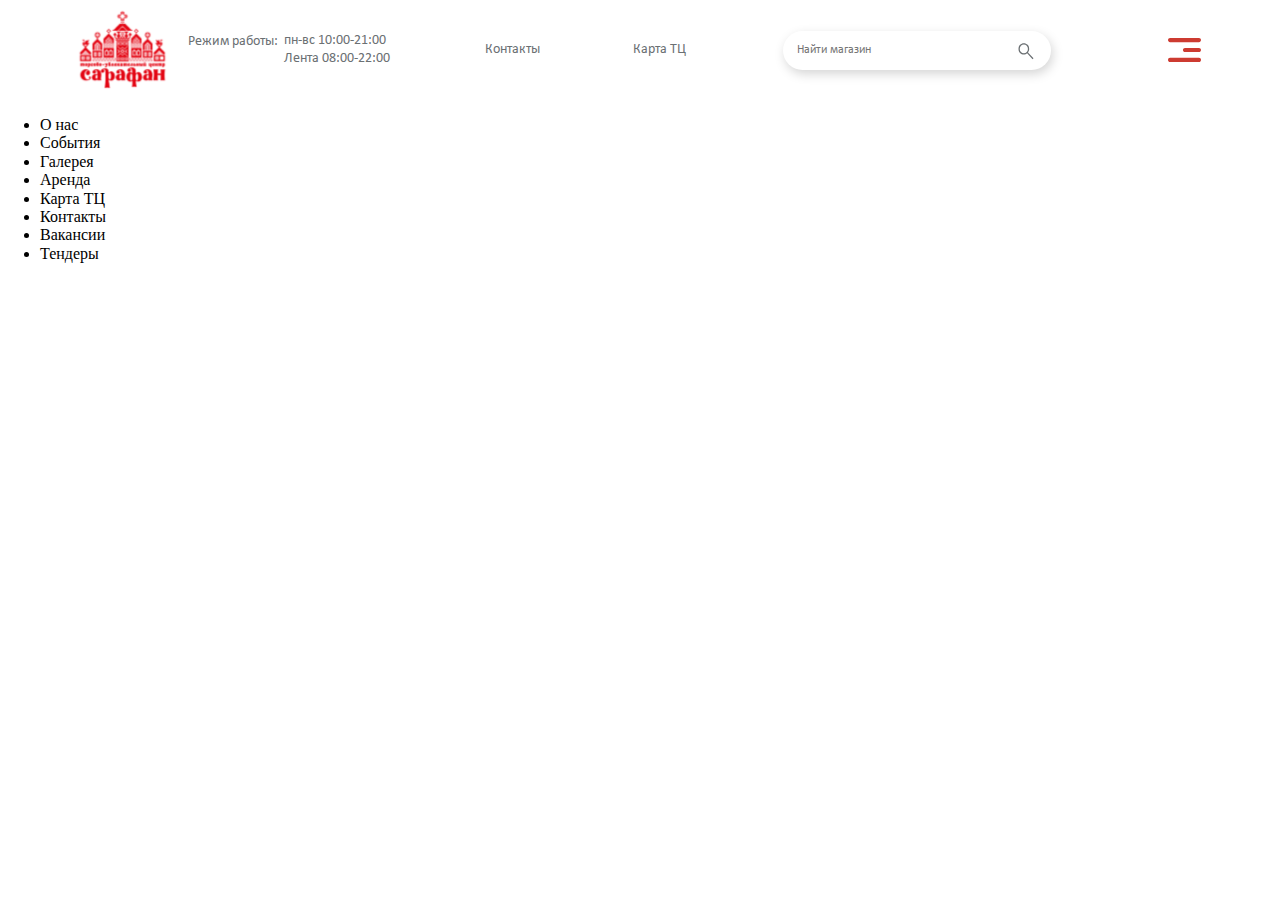
==== index2.html @ a3ebade5 "feature: to add main, footer" ====
<!DOCTYPE html>
<html lang="ru">
  <head>
    <title>ТУЦ "Сарафан"</title>
    <meta charset="UTF-8" />
    <meta name="viewport" content="width=device-width, initial-scale=1.0" />
    <meta name="keywords" content="Mall, rent, shops" />
    <meta name="description" content="Mall description" />
    <meta name="author" content="Maria Lafutkina" />
    <link rel="stylesheet" type="text/css" href="./pages/normalize.css" />
    <link rel="stylesheet" type="text/css" href="./pages/index.css" />
  </head>
  <body class="page">
    <header class="header header_type_burger">
      <img class="header__logo" src="/images/logo.svg" alt="Логотип" />
      <div class="header__menu">
        <p class="header__info">Режим работы:</p>
        <p class="header__info">пн-вс 10:00-21:00 Лента 08:00-22:00</p>
        <a href="#" class="header__info">Контакты</a>
        <a href="#" class="header__info">Карта ТЦ</a>
        <div class="search">
          <input
            class="search__input"
            type="text"
            placeholder="Найти магазин"
            required
          />
          <button class="search__button" type="submit">
            <img src="/images/search.svg" alt="Кнопка поиска" />
          </button>
        </div>
        <button class="header__image-menu">
          <img src="/images/menu.svg" alt="Кнопка меню" />
        </button>
      </div>
    </header>
    <nav class="nav">
        <ul>
          <li class="nav__link">О нас</li>
          <li class="nav__link">События</li>
          <li class="nav__link">Галерея</li>
          <li class="nav__link">Аренда</li>
          <li class="nav__link">Карта ТЦ</li>
          <li class="nav__link">Контакты</li>
          <li class="nav__link">Вакансии</li>
          <li class="nav__link">Тендеры</li>
        </ul>
      </nav>
  </body>
</html>
---- pages/index.css ----
@font-face {
    font-family: "Calibri";
    font-style: normal;
    font-weight: 400;
    src: url("../fonts/calibri.woff2") format("woff2"),
         url("../fonts/calibri.woff") format("woff"),
         url("../fonts/calibri.ttf") format("truetype");
  }
  
  @font-face {
    font-family: "Calibri";
    font-style: normal;
    font-weight: 700;
    src: url("../fonts/calibri_bold.woff2") format("woff2"),
         url("../fonts/calibri_bold.woff") format("woff"),
         url("../fonts/calibri_bold.ttf") format("truetype");
  }

.header {
    max-width: 1920px;
    padding-left: 77px;
    padding-right: 79px;
    padding-top: 8px;
    padding-bottom: 8px;
    display: flex;
    justify-content: space-between;
    box-sizing: border-box;
    align-items: center;
    margin: 0 auto;
    background: #FFF; 
    box-shadow: 0px 4px 26px 0px rgba(0, 0, 0, 0.09);
}

.header_type_burger {
  box-shadow: none;
}

.header__logo {
    width: 91px;
    height: 84px;
}

.header__menu {
    display: flex;
    align-items: center;
}

.header__info {
    color: #6B7073;
    font-family: "Calibri";
    font-size: 14px;
    font-weight: 400;
    line-height: normal;
    max-width: 115px;
    margin: 0;
    padding-right: 6px;
    padding-bottom: 17px;
    text-decoration: none;
}

.header__info:nth-child(2) {
    padding-right: 86px;
    padding-bottom: 0;
}

.header__info:nth-child(3) {
    padding-right: 93px;
    padding-bottom: 0;
}

.header__info:nth-child(4) {
    padding-right: 97px;
    padding-bottom: 0;
}

.search__input {
    width: 268px;
    padding: 12px 14px;
    border-radius: 88px;
    background: #FFF;
    box-shadow: 2px 4px 11px 0px rgba(0, 0, 0, 0.17);
    color: #C4C4C4;
    font-family: "Calibri";
    font-size: 12px;
    font-weight: 400;
    line-height: normal;
    box-sizing: border-box;
    border: none;
}

.search__button {
    width: 20px;
    height: 21px;
    position: absolute;
    z-index: 2;
    background: 0;
    border: 0;
    padding: 0;
    cursor: pointer;
    top: 9px;
    right: 15px;
}

.search {
    position: relative;
    margin-right: 117px;
}

.header__image-menu {
    width: 33px;
    height: 24px;
    background: 0;
    border: 0;
    padding: 0;
    cursor: pointer;
}

.breadcrumb {
    padding: 0;
    list-style: none;
    width: 100%;
    margin: 0;
    margin-bottom: 20px;
}

.breadcrumb li+li:before {
    padding: 6px 8px;
    padding-left: 4px;
    content: url("/images/arrow.svg");
  }

  .breadcrumb li {
    display: inline;
    font-size: 14px;
    cursor: pointer;
  }

  .breadcrumb__link {
    color: #C4C4C4;
    font-family: "Calibri";
    font-weight: 400;
    line-height: normal;
    text-decoration: none;
    }

    .active {
        color: #6B7073;
    }

  .main {
    max-width: 1920px;
    padding-left: 79px;
    padding-right: 81px;
    padding-bottom: 91px;
    padding-top: 29px;
    margin: 0 auto;
    box-sizing: border-box;

  }

    .rent {
        display: flex;
        flex-direction: row;
    }

  .rent__image {
    width: 1164px;
    height: 637px;
    margin-right: 30px;
  }

  .title {
    color: #151516;
    font-family: "Calibri";
    font-size: 48px;
    font-weight: 700;
    line-height: normal;
    margin: 0;
  }

  .rent__paragraph {
    padding-top: 24px;
    color: #000;
    font-family: "Calibri";
    font-size: 14px;
    font-weight: 400;
    line-height: normal;
    margin: 0;
    padding-bottom: 35px;
  }

  .rent__container {
    max-width: 567px;
  }

  .rent__save {
    color: #151516;
    font-family: "Calibri";
    font-size: 24px;
    font-weight: 400;
    line-height: normal;
    margin: 0;
    padding-right: 10px;
  }

  .rent__icon-save {
    width: 32px;
    height: 32px;
  }

  .rent__save-link {
    text-decoration: none;
    display: flex;
    align-items: center;
    margin-bottom: 65px;
  }

  .rent__subtitle {
    color: #151516;
    font-family: "Calibri";
    font-size: 24px;
    font-weight: 700;
    line-height: normal;
    margin: 0;
    padding-bottom: 34px;
  }

  .list-item {
    color: #151516;
    font-family: "Calibri";
    font-size: 14px;
    font-weight: 400;
    line-height: normal;
    padding-bottom: 9px;
    margin: 0;
  }

  .list__item::marker {
    color: #CD3B31;
    font-size: 20px;
}

  .list__item:last-of-type {
    padding-bottom: 0;
  }

  .list {
    margin: 0;
    padding-inline-start: 15px;
    margin-bottom: 50px;
  }

  .shops__image {
    width: 306px;
    height: 153px;
    margin-right: 46px;
  }

  .shops__image:last-child {
    margin-right: 30px;
  }

  .shops {
    margin-top: 80px;
  }

  .shops__container {
    margin-top: 24px;
    display: flex;
    position: relative;
  }

  .shops__slider {
    width: 156px;
    height: 9px;
    position: absolute;
    top: 183px;
    left: 428px;
  }

  .info {
    display: flex;
    margin-top: 80px;
  }

  .info__container {
    display: flex;
    flex-direction: column;
    max-width: 189px;
    margin-right: 105px;
  }

  .info__title {
    color: #6B7073;
    font-family: "Calibri";
    font-size: 16px;
    font-weight: 700;
    line-height: normal;
    margin: 0;
    padding-bottom: 17px;
  }

  .info__subtitle {
    color: #151516;
    font-family: "Calibri";
    font-size: 36px;
    font-weight: 700;
    line-height: normal;
    margin: 0;
    padding-bottom: 39px;
  }

  .info__subtitle:last-child {
    padding-bottom: 0;
  }

  .info__image-first {
    width: 567px;
    height: 508px;
    margin-right: 30px;
  }

  .info__image-second {
    width: 862px;
    height: 508px;
  }

  .image {
    margin-top: 60px;
    margin-bottom: 91px;
    display: flex;
  }

  .image__photo {
    width: 417px;
    height: 359px;
    margin-right: 30px;
  }

  .image__photo:nth-child(2) {
    width: 566px;
    height: 359px;
  }

  .image__photo:nth-child(3) {
    width: 716px;
    height: 359px;
    margin-right: 0;
  }

  .footer {
    padding: 41px 80px;
    background: #FFF;
    box-shadow: 0px 1px 44px 0px rgba(0, 0, 0, 0.12);
    max-width: 1920px;
    box-sizing: border-box;
    display: flex;
  }

  .footer__logo {
    width: 170px;
    height: 147px;
    margin-right: 128px;
  }

  .footer__item {
    color: #151516;
    font-family: "Calibri";
    font-size: 16px;
    font-weight: 400;
    line-height: normal;
    margin: 0;
    padding-bottom: 32px;
  }

  .footer__item:last-child {
    padding-bottom: 0;
  }

  .footer__container-info {
    margin-right: 130px;
  }

  .footer__container-info:nth-child(2) {
    margin-right: 112px;
  }

  .footer__container-info:nth-child(3) {
    margin-right: 108px;
  }

  .icon {
    margin-right: 22px;
    margin-top: 54px;
    width: 37px;
    height: 37px;
  }

  .footer__text {
    color: #151516;
    font-family: "Calibri";
    font-size: 14px;
    font-weight: 400;
    line-height: normal;
    margin: 0;
    padding-bottom: 21px;
  }

  .footer__text:last-child {
    padding-bottom: 0;
  }

  .nav__link {

  }
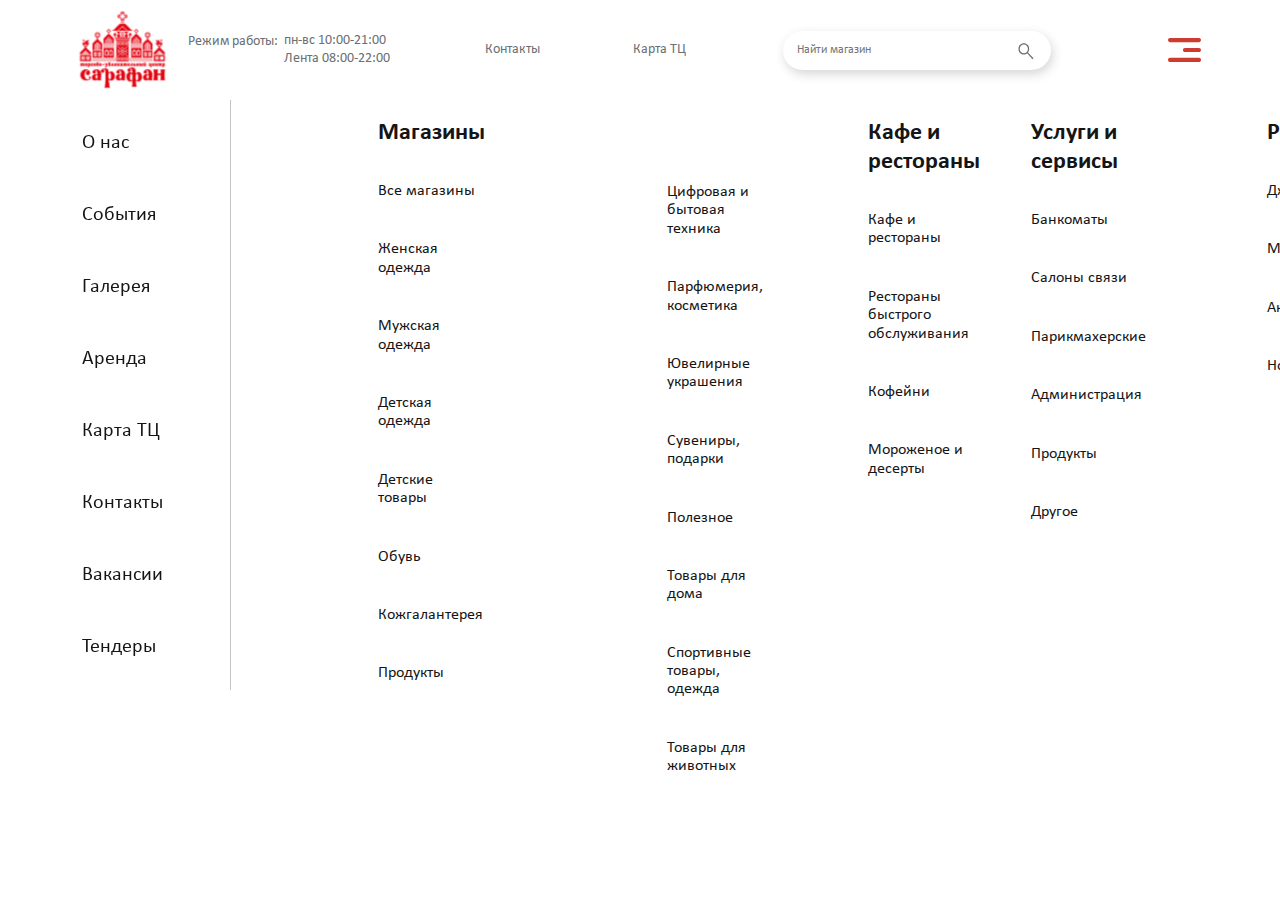
==== commit 1f27219f: "feature: to add burger-menu" ====
--- a/index2.html
+++ b/index2.html
@@ -34,8 +34,8 @@
         </button>
       </div>
     </header>
-    <nav class="nav">
-        <ul>
+    <nav>
+        <ul class="nav">
           <li class="nav__link">О нас</li>
           <li class="nav__link">События</li>
           <li class="nav__link">Галерея</li>
@@ -45,6 +45,54 @@
           <li class="nav__link">Вакансии</li>
           <li class="nav__link">Тендеры</li>
         </ul>
-      </nav>
+    </nav>
+      <section class="main-burger">
+        <div class="main-burger__container">
+            <h3 class="main-burger__title">Магазины</h3>
+            <p class="main-burger__subtitle">Все магазины</p>
+             <p class="main-burger__subtitle">Женская одежда</p>
+            <p class="main-burger__subtitle">Мужская одежда</p>
+            <p class="main-burger__subtitle">Детская одежда</p>
+            <p class="main-burger__subtitle">Детские товары</p>
+            <p class="main-burger__subtitle">Обувь</p>
+            <p class="main-burger__subtitle">Кожгалантерея</p>
+            <p class="main-burger__subtitle">Продукты</p>
+        </div>
+         <div class="main-burger__container">
+            <p class="main-burger__subtitle">Цифровая и бытовая техника</p>
+            <p class="main-burger__subtitle">Парфюмерия, косметика</p>
+            <p class="main-burger__subtitle">Ювелирные украшения</p>
+            <p class="main-burger__subtitle">Сувениры, подарки</p>
+            <p class="main-burger__subtitle">Полезное</p>
+            <p class="main-burger__subtitle">Товары для дома</p>
+            <p class="main-burger__subtitle">Спортивные товары, одежда</p>
+            <p class="main-burger__subtitle">Товары для животных</p>
+        </div>
+        <div class="main-burger__container">
+            <h3 class="main-burger__title">Кафе и рестораны</h3>
+            <p class="main-burger__subtitle">Кафе и рестораны</p>
+            <p class="main-burger__subtitle">Рестораны быстрого обслуживания
+            </p>
+            <p class="main-burger__subtitle">Кофейни
+            </p>
+            <p class="main-burger__subtitle">Мороженое и десерты</p>
+        </div>
+        <div class="main-burger__container">
+            <h3 class="main-burger__title">Услуги и сервисы</h3>
+            <p class="main-burger__subtitle">Банкоматы</p>
+            <p class="main-burger__subtitle">Салоны связи</p>
+            <p class="main-burger__subtitle">Парикмахерские</p>
+            <p class="main-burger__subtitle">Администрация</p>
+            <p class="main-burger__subtitle">Продукты</p>
+            <p class="main-burger__subtitle">Другое</p>
+        </div>
+        <div class="main-burger__container">
+            <h3 class="main-burger__title">Развлечения</h3>
+            <p class="main-burger__subtitle">Джунгли парк</p>
+            <p class="main-burger__subtitle">Мероприятия</p>
+            <p class="main-burger__subtitle">Акции</p>
+            <p class="main-burger__subtitle">Новости</p>
+        </div>
+      </section>
   </body>
 </html>
--- a/pages/index.css
+++ b/pages/index.css
@@ -410,6 +410,86 @@
     padding-bottom: 0;
   }
 
+  .nav {
+    padding-inline-start: 0;
+    padding-left: 82px;
+    padding-right: 67px;
+    padding-top: 31px;
+    padding-bottom: 31px;
+    border-right: 1px solid #C4C4C4;
+    position: fixed;
+    left: 0;
+    margin: 0;
+    margin-bottom: 41px;
+  }
+
   .nav__link {
-
-  }
+    color: #151516;
+    font-family: "Calibri";
+    font-size: 20px;
+    font-weight: 400;
+    line-height: normal;
+    padding-bottom: 48px;
+    list-style-type: none;
+  }
+
+  .nav__link:last-child {
+    padding-bottom: 0;
+  }
+
+  .main-burger {
+    display: flex;
+    max-width: 1920px;
+    box-sizing: border-box;
+    margin: 0 auto;
+    padding-left: 378px;
+    padding-right: 212px;
+    padding-top: 19px;
+    padding-bottom: 120px;
+  }
+
+  .main-burger__title {
+    color: #151516;
+    font-family: "Calibri";
+    font-size: 24px;
+    font-weight: 700;
+    line-height: normal;
+    margin: 0;
+    padding-bottom: 34px;
+  }
+
+  .main-burger__container {
+    max-width: 242px;
+    margin-right: 182px;
+
+  }
+
+  .main-burger__container:nth-child(2) {
+    margin-right: 105px;
+    margin-top: 64px;
+  }
+
+  .main-burger__container:nth-child(3) {
+    margin-right: 51px;
+  }
+
+  .main-burger__container:nth-child(4) {
+    margin-right: 121px;
+  }
+
+  .main-burger__container:last-child {
+    margin-right: 0;
+  }
+
+  .main-burger__subtitle {
+    color: #151516;
+    font-family: "Calibri";
+    font-size: 16px;
+    font-weight: 400;
+    margin: 0;
+    padding-bottom: 40px;
+  }
+
+  .main-burger__subtitle:last-child {
+    padding-bottom: 0;
+  }
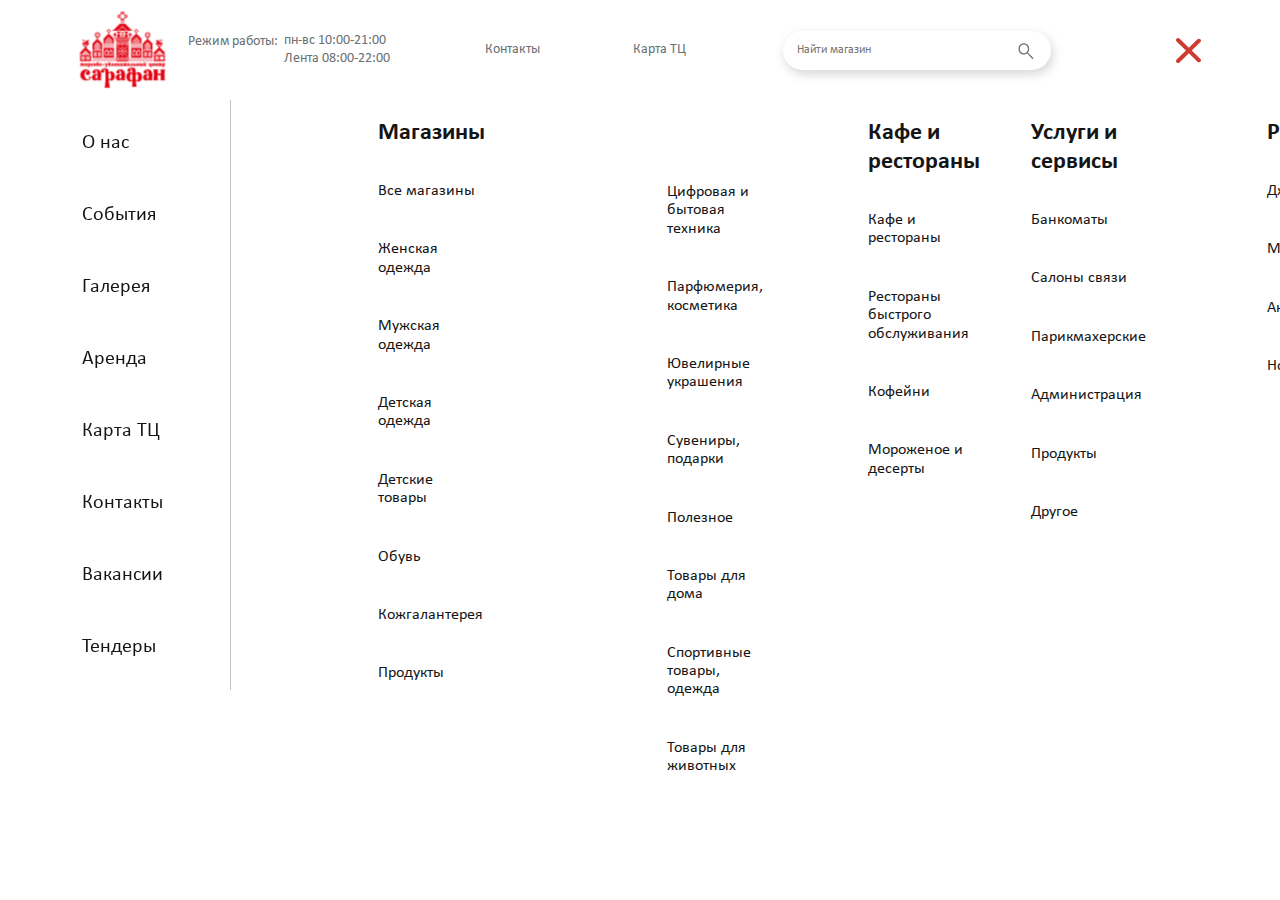
==== commit 68207abf: "fixed: to change image" ====
--- a/index2.html
+++ b/index2.html
@@ -18,7 +18,7 @@
         <p class="header__info">пн-вс 10:00-21:00 Лента 08:00-22:00</p>
         <a href="#" class="header__info">Контакты</a>
         <a href="#" class="header__info">Карта ТЦ</a>
-        <div class="search">
+        <div class="search search_type_burger">
           <input
             class="search__input"
             type="text"
@@ -29,8 +29,8 @@
             <img src="/images/search.svg" alt="Кнопка поиска" />
           </button>
         </div>
-        <button class="header__image-menu">
-          <img src="/images/menu.svg" alt="Кнопка меню" />
+        <button class="header__image-close">
+          <img src="/images/union.svg" alt="Кнопка закрытия" />
         </button>
       </div>
     </header>
--- a/pages/index.css
+++ b/pages/index.css
@@ -1,34 +1,34 @@
 @font-face {
-    font-family: "Calibri";
-    font-style: normal;
-    font-weight: 400;
-    src: url("../fonts/calibri.woff2") format("woff2"),
-         url("../fonts/calibri.woff") format("woff"),
-         url("../fonts/calibri.ttf") format("truetype");
-  }
-  
-  @font-face {
-    font-family: "Calibri";
-    font-style: normal;
-    font-weight: 700;
-    src: url("../fonts/calibri_bold.woff2") format("woff2"),
-         url("../fonts/calibri_bold.woff") format("woff"),
-         url("../fonts/calibri_bold.ttf") format("truetype");
-  }
+  font-family: "Calibri";
+  font-style: normal;
+  font-weight: 400;
+  src: url("../fonts/calibri.woff2") format("woff2"),
+    url("../fonts/calibri.woff") format("woff"),
+    url("../fonts/calibri.ttf") format("truetype");
+}
+
+@font-face {
+  font-family: "Calibri";
+  font-style: normal;
+  font-weight: 700;
+  src: url("../fonts/calibri_bold.woff2") format("woff2"),
+    url("../fonts/calibri_bold.woff") format("woff"),
+    url("../fonts/calibri_bold.ttf") format("truetype");
+}
 
 .header {
-    max-width: 1920px;
-    padding-left: 77px;
-    padding-right: 79px;
-    padding-top: 8px;
-    padding-bottom: 8px;
-    display: flex;
-    justify-content: space-between;
-    box-sizing: border-box;
-    align-items: center;
-    margin: 0 auto;
-    background: #FFF; 
-    box-shadow: 0px 4px 26px 0px rgba(0, 0, 0, 0.09);
+  max-width: 1920px;
+  padding-left: 77px;
+  padding-right: 79px;
+  padding-top: 8px;
+  padding-bottom: 8px;
+  display: flex;
+  justify-content: space-between;
+  box-sizing: border-box;
+  align-items: center;
+  margin: 0 auto;
+  background: #fff;
+  box-shadow: 0px 4px 26px 0px rgba(0, 0, 0, 0.09);
 }
 
 .header_type_burger {
@@ -36,460 +36,471 @@
 }
 
 .header__logo {
-    width: 91px;
-    height: 84px;
+  width: 91px;
+  height: 84px;
 }
 
 .header__menu {
-    display: flex;
-    align-items: center;
+  display: flex;
+  align-items: center;
 }
 
 .header__info {
-    color: #6B7073;
-    font-family: "Calibri";
-    font-size: 14px;
-    font-weight: 400;
-    line-height: normal;
-    max-width: 115px;
-    margin: 0;
-    padding-right: 6px;
-    padding-bottom: 17px;
-    text-decoration: none;
+  color: #6b7073;
+  font-family: "Calibri";
+  font-size: 14px;
+  font-weight: 400;
+  line-height: normal;
+  max-width: 115px;
+  margin: 0;
+  padding-right: 6px;
+  padding-bottom: 17px;
+  text-decoration: none;
 }
 
 .header__info:nth-child(2) {
-    padding-right: 86px;
-    padding-bottom: 0;
+  padding-right: 86px;
+  padding-bottom: 0;
 }
 
 .header__info:nth-child(3) {
-    padding-right: 93px;
-    padding-bottom: 0;
+  padding-right: 93px;
+  padding-bottom: 0;
 }
 
 .header__info:nth-child(4) {
-    padding-right: 97px;
-    padding-bottom: 0;
+  padding-right: 97px;
+  padding-bottom: 0;
 }
 
 .search__input {
-    width: 268px;
-    padding: 12px 14px;
-    border-radius: 88px;
-    background: #FFF;
-    box-shadow: 2px 4px 11px 0px rgba(0, 0, 0, 0.17);
-    color: #C4C4C4;
-    font-family: "Calibri";
-    font-size: 12px;
-    font-weight: 400;
-    line-height: normal;
-    box-sizing: border-box;
-    border: none;
+  width: 268px;
+  padding: 12px 14px;
+  border-radius: 88px;
+  background: #fff;
+  box-shadow: 2px 4px 11px 0px rgba(0, 0, 0, 0.17);
+  color: #c4c4c4;
+  font-family: "Calibri";
+  font-size: 12px;
+  font-weight: 400;
+  line-height: normal;
+  box-sizing: border-box;
+  border: none;
 }
 
 .search__button {
-    width: 20px;
-    height: 21px;
-    position: absolute;
-    z-index: 2;
-    background: 0;
-    border: 0;
-    padding: 0;
-    cursor: pointer;
-    top: 9px;
-    right: 15px;
+  width: 20px;
+  height: 21px;
+  position: absolute;
+  z-index: 2;
+  background: 0;
+  border: 0;
+  padding: 0;
+  cursor: pointer;
+  top: 9px;
+  right: 15px;
 }
 
 .search {
-    position: relative;
-    margin-right: 117px;
+  position: relative;
+  margin-right: 117px;
+}
+
+.search_type_burger {
+  margin-right: 125px;
 }
 
 .header__image-menu {
-    width: 33px;
-    height: 24px;
-    background: 0;
-    border: 0;
-    padding: 0;
-    cursor: pointer;
+  width: 33px;
+  height: 24px;
+  background: 0;
+  border: 0;
+  padding: 0;
+  cursor: pointer;
+}
+
+.header__image-close {
+  width: 25px;
+  height: 25px;
+  background: 0;
+  border: 0;
+  padding: 0;
+  cursor: pointer;
 }
 
 .breadcrumb {
-    padding: 0;
-    list-style: none;
-    width: 100%;
-    margin: 0;
-    margin-bottom: 20px;
-}
-
-.breadcrumb li+li:before {
-    padding: 6px 8px;
-    padding-left: 4px;
-    content: url("/images/arrow.svg");
-  }
-
-  .breadcrumb li {
-    display: inline;
-    font-size: 14px;
-    cursor: pointer;
-  }
-
-  .breadcrumb__link {
-    color: #C4C4C4;
-    font-family: "Calibri";
-    font-weight: 400;
-    line-height: normal;
-    text-decoration: none;
-    }
-
-    .active {
-        color: #6B7073;
-    }
-
-  .main {
-    max-width: 1920px;
-    padding-left: 79px;
-    padding-right: 81px;
-    padding-bottom: 91px;
-    padding-top: 29px;
-    margin: 0 auto;
-    box-sizing: border-box;
-
-  }
-
-    .rent {
-        display: flex;
-        flex-direction: row;
-    }
-
-  .rent__image {
-    width: 1164px;
-    height: 637px;
-    margin-right: 30px;
-  }
-
-  .title {
-    color: #151516;
-    font-family: "Calibri";
-    font-size: 48px;
-    font-weight: 700;
-    line-height: normal;
-    margin: 0;
-  }
-
-  .rent__paragraph {
-    padding-top: 24px;
-    color: #000;
-    font-family: "Calibri";
-    font-size: 14px;
-    font-weight: 400;
-    line-height: normal;
-    margin: 0;
-    padding-bottom: 35px;
-  }
-
-  .rent__container {
-    max-width: 567px;
-  }
-
-  .rent__save {
-    color: #151516;
-    font-family: "Calibri";
-    font-size: 24px;
-    font-weight: 400;
-    line-height: normal;
-    margin: 0;
-    padding-right: 10px;
-  }
-
-  .rent__icon-save {
-    width: 32px;
-    height: 32px;
-  }
-
-  .rent__save-link {
-    text-decoration: none;
-    display: flex;
-    align-items: center;
-    margin-bottom: 65px;
-  }
-
-  .rent__subtitle {
-    color: #151516;
-    font-family: "Calibri";
-    font-size: 24px;
-    font-weight: 700;
-    line-height: normal;
-    margin: 0;
-    padding-bottom: 34px;
-  }
-
-  .list-item {
-    color: #151516;
-    font-family: "Calibri";
-    font-size: 14px;
-    font-weight: 400;
-    line-height: normal;
-    padding-bottom: 9px;
-    margin: 0;
-  }
-
-  .list__item::marker {
-    color: #CD3B31;
-    font-size: 20px;
-}
-
-  .list__item:last-of-type {
-    padding-bottom: 0;
-  }
-
-  .list {
-    margin: 0;
-    padding-inline-start: 15px;
-    margin-bottom: 50px;
-  }
-
-  .shops__image {
-    width: 306px;
-    height: 153px;
-    margin-right: 46px;
-  }
-
-  .shops__image:last-child {
-    margin-right: 30px;
-  }
-
-  .shops {
-    margin-top: 80px;
-  }
-
-  .shops__container {
-    margin-top: 24px;
-    display: flex;
-    position: relative;
-  }
-
-  .shops__slider {
-    width: 156px;
-    height: 9px;
-    position: absolute;
-    top: 183px;
-    left: 428px;
-  }
-
-  .info {
-    display: flex;
-    margin-top: 80px;
-  }
-
-  .info__container {
-    display: flex;
-    flex-direction: column;
-    max-width: 189px;
-    margin-right: 105px;
-  }
-
-  .info__title {
-    color: #6B7073;
-    font-family: "Calibri";
-    font-size: 16px;
-    font-weight: 700;
-    line-height: normal;
-    margin: 0;
-    padding-bottom: 17px;
-  }
-
-  .info__subtitle {
-    color: #151516;
-    font-family: "Calibri";
-    font-size: 36px;
-    font-weight: 700;
-    line-height: normal;
-    margin: 0;
-    padding-bottom: 39px;
-  }
-
-  .info__subtitle:last-child {
-    padding-bottom: 0;
-  }
-
-  .info__image-first {
-    width: 567px;
-    height: 508px;
-    margin-right: 30px;
-  }
-
-  .info__image-second {
-    width: 862px;
-    height: 508px;
-  }
-
-  .image {
-    margin-top: 60px;
-    margin-bottom: 91px;
-    display: flex;
-  }
-
-  .image__photo {
-    width: 417px;
-    height: 359px;
-    margin-right: 30px;
-  }
-
-  .image__photo:nth-child(2) {
-    width: 566px;
-    height: 359px;
-  }
-
-  .image__photo:nth-child(3) {
-    width: 716px;
-    height: 359px;
-    margin-right: 0;
-  }
-
-  .footer {
-    padding: 41px 80px;
-    background: #FFF;
-    box-shadow: 0px 1px 44px 0px rgba(0, 0, 0, 0.12);
-    max-width: 1920px;
-    box-sizing: border-box;
-    display: flex;
-  }
-
-  .footer__logo {
-    width: 170px;
-    height: 147px;
-    margin-right: 128px;
-  }
-
-  .footer__item {
-    color: #151516;
-    font-family: "Calibri";
-    font-size: 16px;
-    font-weight: 400;
-    line-height: normal;
-    margin: 0;
-    padding-bottom: 32px;
-  }
-
-  .footer__item:last-child {
-    padding-bottom: 0;
-  }
-
-  .footer__container-info {
-    margin-right: 130px;
-  }
-
-  .footer__container-info:nth-child(2) {
-    margin-right: 112px;
-  }
-
-  .footer__container-info:nth-child(3) {
-    margin-right: 108px;
-  }
-
-  .icon {
-    margin-right: 22px;
-    margin-top: 54px;
-    width: 37px;
-    height: 37px;
-  }
-
-  .footer__text {
-    color: #151516;
-    font-family: "Calibri";
-    font-size: 14px;
-    font-weight: 400;
-    line-height: normal;
-    margin: 0;
-    padding-bottom: 21px;
-  }
-
-  .footer__text:last-child {
-    padding-bottom: 0;
-  }
-
-  .nav {
-    padding-inline-start: 0;
-    padding-left: 82px;
-    padding-right: 67px;
-    padding-top: 31px;
-    padding-bottom: 31px;
-    border-right: 1px solid #C4C4C4;
-    position: fixed;
-    left: 0;
-    margin: 0;
-    margin-bottom: 41px;
-  }
-
-  .nav__link {
-    color: #151516;
-    font-family: "Calibri";
-    font-size: 20px;
-    font-weight: 400;
-    line-height: normal;
-    padding-bottom: 48px;
-    list-style-type: none;
-  }
-
-  .nav__link:last-child {
-    padding-bottom: 0;
-  }
-
-  .main-burger {
-    display: flex;
-    max-width: 1920px;
-    box-sizing: border-box;
-    margin: 0 auto;
-    padding-left: 378px;
-    padding-right: 212px;
-    padding-top: 19px;
-    padding-bottom: 120px;
-  }
-
-  .main-burger__title {
-    color: #151516;
-    font-family: "Calibri";
-    font-size: 24px;
-    font-weight: 700;
-    line-height: normal;
-    margin: 0;
-    padding-bottom: 34px;
-  }
-
-  .main-burger__container {
-    max-width: 242px;
-    margin-right: 182px;
-
-  }
-
-  .main-burger__container:nth-child(2) {
-    margin-right: 105px;
-    margin-top: 64px;
-  }
-
-  .main-burger__container:nth-child(3) {
-    margin-right: 51px;
-  }
-
-  .main-burger__container:nth-child(4) {
-    margin-right: 121px;
-  }
-
-  .main-burger__container:last-child {
-    margin-right: 0;
-  }
-
-  .main-burger__subtitle {
-    color: #151516;
-    font-family: "Calibri";
-    font-size: 16px;
-    font-weight: 400;
-    margin: 0;
-    padding-bottom: 40px;
-  }
-
-  .main-burger__subtitle:last-child {
-    padding-bottom: 0;
-  }
+  padding: 0;
+  list-style: none;
+  width: 100%;
+  margin: 0;
+  margin-bottom: 20px;
+}
+
+.breadcrumb li + li:before {
+  padding: 6px 8px;
+  padding-left: 4px;
+  content: url("/images/arrow.svg");
+}
+
+.breadcrumb li {
+  display: inline;
+  font-size: 14px;
+  cursor: pointer;
+}
+
+.breadcrumb__link {
+  color: #c4c4c4;
+  font-family: "Calibri";
+  font-weight: 400;
+  line-height: normal;
+  text-decoration: none;
+}
+
+.active {
+  color: #6b7073;
+}
+
+.main {
+  max-width: 1920px;
+  padding-left: 79px;
+  padding-right: 81px;
+  padding-bottom: 91px;
+  padding-top: 29px;
+  margin: 0 auto;
+  box-sizing: border-box;
+}
+
+.rent {
+  display: flex;
+  flex-direction: row;
+}
+
+.rent__image {
+  width: 1164px;
+  height: 637px;
+  margin-right: 30px;
+}
+
+.title {
+  color: #151516;
+  font-family: "Calibri";
+  font-size: 48px;
+  font-weight: 700;
+  line-height: normal;
+  margin: 0;
+}
+
+.rent__paragraph {
+  padding-top: 24px;
+  color: #000;
+  font-family: "Calibri";
+  font-size: 14px;
+  font-weight: 400;
+  line-height: normal;
+  margin: 0;
+  padding-bottom: 35px;
+}
+
+.rent__container {
+  max-width: 567px;
+}
+
+.rent__save {
+  color: #151516;
+  font-family: "Calibri";
+  font-size: 24px;
+  font-weight: 400;
+  line-height: normal;
+  margin: 0;
+  padding-right: 10px;
+}
+
+.rent__icon-save {
+  width: 32px;
+  height: 32px;
+}
+
+.rent__save-link {
+  text-decoration: none;
+  display: flex;
+  align-items: center;
+  margin-bottom: 65px;
+}
+
+.rent__subtitle {
+  color: #151516;
+  font-family: "Calibri";
+  font-size: 24px;
+  font-weight: 700;
+  line-height: normal;
+  margin: 0;
+  padding-bottom: 34px;
+}
+
+.list-item {
+  color: #151516;
+  font-family: "Calibri";
+  font-size: 14px;
+  font-weight: 400;
+  line-height: normal;
+  padding-bottom: 9px;
+  margin: 0;
+}
+
+.list__item::marker {
+  color: #cd3b31;
+  font-size: 20px;
+}
+
+.list__item:last-of-type {
+  padding-bottom: 0;
+}
+
+.list {
+  margin: 0;
+  padding-inline-start: 15px;
+  margin-bottom: 50px;
+}
+
+.shops__image {
+  width: 306px;
+  height: 153px;
+  margin-right: 46px;
+}
+
+.shops__image:last-child {
+  margin-right: 30px;
+}
+
+.shops {
+  margin-top: 80px;
+}
+
+.shops__container {
+  margin-top: 24px;
+  display: flex;
+  position: relative;
+}
+
+.shops__slider {
+  width: 156px;
+  height: 9px;
+  position: absolute;
+  top: 183px;
+  left: 428px;
+}
+
+.info {
+  display: flex;
+  margin-top: 80px;
+}
+
+.info__container {
+  display: flex;
+  flex-direction: column;
+  max-width: 189px;
+  margin-right: 105px;
+}
+
+.info__title {
+  color: #6b7073;
+  font-family: "Calibri";
+  font-size: 16px;
+  font-weight: 700;
+  line-height: normal;
+  margin: 0;
+  padding-bottom: 17px;
+}
+
+.info__subtitle {
+  color: #151516;
+  font-family: "Calibri";
+  font-size: 36px;
+  font-weight: 700;
+  line-height: normal;
+  margin: 0;
+  padding-bottom: 39px;
+}
+
+.info__subtitle:last-child {
+  padding-bottom: 0;
+}
+
+.info__image-first {
+  width: 567px;
+  height: 508px;
+  margin-right: 30px;
+}
+
+.info__image-second {
+  width: 862px;
+  height: 508px;
+}
+
+.image {
+  margin-top: 60px;
+  margin-bottom: 91px;
+  display: flex;
+}
+
+.image__photo {
+  width: 417px;
+  height: 359px;
+  margin-right: 30px;
+}
+
+.image__photo:nth-child(2) {
+  width: 566px;
+  height: 359px;
+}
+
+.image__photo:nth-child(3) {
+  width: 716px;
+  height: 359px;
+  margin-right: 0;
+}
+
+.footer {
+  padding: 41px 80px;
+  background: #fff;
+  box-shadow: 0px 1px 44px 0px rgba(0, 0, 0, 0.12);
+  max-width: 1920px;
+  box-sizing: border-box;
+  display: flex;
+}
+
+.footer__logo {
+  width: 170px;
+  height: 147px;
+  margin-right: 128px;
+}
+
+.footer__item {
+  color: #151516;
+  font-family: "Calibri";
+  font-size: 16px;
+  font-weight: 400;
+  line-height: normal;
+  margin: 0;
+  padding-bottom: 32px;
+}
+
+.footer__item:last-child {
+  padding-bottom: 0;
+}
+
+.footer__container-info {
+  margin-right: 130px;
+}
+
+.footer__container-info:nth-child(2) {
+  margin-right: 112px;
+}
+
+.footer__container-info:nth-child(3) {
+  margin-right: 108px;
+}
+
+.icon {
+  margin-right: 22px;
+  margin-top: 54px;
+  width: 37px;
+  height: 37px;
+}
+
+.footer__text {
+  color: #151516;
+  font-family: "Calibri";
+  font-size: 14px;
+  font-weight: 400;
+  line-height: normal;
+  margin: 0;
+  padding-bottom: 21px;
+}
+
+.footer__text:last-child {
+  padding-bottom: 0;
+}
+
+.nav {
+  padding-inline-start: 0;
+  padding-left: 82px;
+  padding-right: 67px;
+  padding-top: 31px;
+  padding-bottom: 31px;
+  border-right: 1px solid #c4c4c4;
+  position: fixed;
+  left: 0;
+  margin: 0;
+  margin-bottom: 41px;
+}
+
+.nav__link {
+  color: #151516;
+  font-family: "Calibri";
+  font-size: 20px;
+  font-weight: 400;
+  line-height: normal;
+  padding-bottom: 48px;
+  list-style-type: none;
+}
+
+.nav__link:last-child {
+  padding-bottom: 0;
+}
+
+.main-burger {
+  display: flex;
+  max-width: 1920px;
+  box-sizing: border-box;
+  margin: 0 auto;
+  padding-left: 378px;
+  padding-right: 212px;
+  padding-top: 19px;
+  padding-bottom: 120px;
+}
+
+.main-burger__title {
+  color: #151516;
+  font-family: "Calibri";
+  font-size: 24px;
+  font-weight: 700;
+  line-height: normal;
+  margin: 0;
+  padding-bottom: 34px;
+}
+
+.main-burger__container {
+  max-width: 242px;
+  margin-right: 182px;
+}
+
+.main-burger__container:nth-child(2) {
+  margin-right: 105px;
+  margin-top: 64px;
+}
+
+.main-burger__container:nth-child(3) {
+  margin-right: 51px;
+}
+
+.main-burger__container:nth-child(4) {
+  margin-right: 121px;
+}
+
+.main-burger__container:last-child {
+  margin-right: 0;
+}
+
+.main-burger__subtitle {
+  color: #151516;
+  font-family: "Calibri";
+  font-size: 16px;
+  font-weight: 400;
+  margin: 0;
+  padding-bottom: 40px;
+}
+
+.main-burger__subtitle:last-child {
+  padding-bottom: 0;
+}
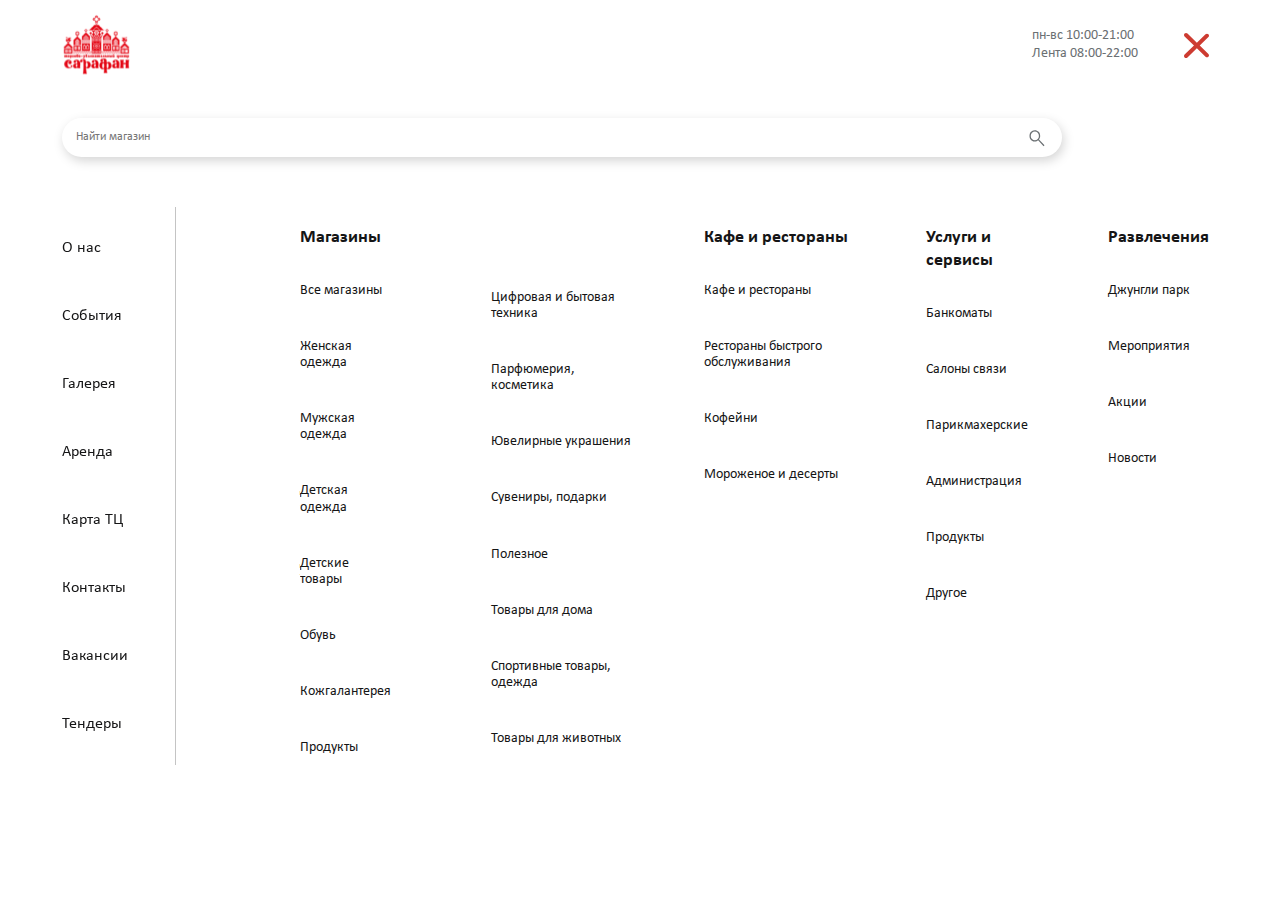
==== commit c5d0346e: "feature: to add meadia screen in burger" ====
--- a/index2.html
+++ b/index2.html
@@ -12,7 +12,7 @@
   </head>
   <body class="page">
     <header class="header header_type_burger">
-      <img class="header__logo" src="/images/logo.svg" alt="Логотип" />
+      <img class="header__logo" src="./images/logo.svg" alt="Логотип" />
       <div class="header__menu">
         <p class="header__info">Режим работы:</p>
         <p class="header__info">пн-вс 10:00-21:00 Лента 08:00-22:00</p>
@@ -26,26 +26,14 @@
             required
           />
           <button class="search__button" type="submit">
-            <img src="/images/search.svg" alt="Кнопка поиска" />
+            <img src="./images/search.svg" alt="Кнопка поиска" />
           </button>
         </div>
         <button class="header__image-close">
-          <img src="/images/union.svg" alt="Кнопка закрытия" />
+          <img src="./images/union.svg" alt="Кнопка закрытия" />
         </button>
       </div>
     </header>
-    <nav>
-        <ul class="nav">
-          <li class="nav__link">О нас</li>
-          <li class="nav__link">События</li>
-          <li class="nav__link">Галерея</li>
-          <li class="nav__link">Аренда</li>
-          <li class="nav__link">Карта ТЦ</li>
-          <li class="nav__link">Контакты</li>
-          <li class="nav__link">Вакансии</li>
-          <li class="nav__link">Тендеры</li>
-        </ul>
-    </nav>
       <section class="main-burger">
         <div class="main-burger__container">
             <h3 class="main-burger__title">Магазины</h3>
@@ -94,5 +82,17 @@
             <p class="main-burger__subtitle">Новости</p>
         </div>
       </section>
+      <nav>
+        <ul class="nav">
+          <li class="nav__link">О нас</li>
+          <li class="nav__link">События</li>
+          <li class="nav__link">Галерея</li>
+          <li class="nav__link">Аренда</li>
+          <li class="nav__link">Карта ТЦ</li>
+          <li class="nav__link">Контакты</li>
+          <li class="nav__link">Вакансии</li>
+          <li class="nav__link">Тендеры</li>
+        </ul>
+    </nav>
   </body>
 </html>
--- a/pages/index.css
+++ b/pages/index.css
@@ -431,6 +431,7 @@
   border-right: 1px solid #c4c4c4;
   position: fixed;
   left: 0;
+  top: 100px;
   margin: 0;
   margin-bottom: 41px;
 }
@@ -484,6 +485,7 @@
   margin-right: 51px;
 }
 
+
 .main-burger__container:nth-child(4) {
   margin-right: 121px;
 }
@@ -504,3 +506,217 @@
 .main-burger__subtitle:last-child {
   padding-bottom: 0;
 }
+
+@media screen and (max-width: 1310px) {
+  .nav {
+    padding-left: 62px;
+    padding-right: 47px;
+    top: 207px;
+  }
+
+  .nav__link {
+    font-size: 16px;
+  }
+
+  .main-burger {
+    padding-left: 300px;
+    padding-right: 71px;
+    padding-bottom: 40px;
+  }
+
+  .main-burger__title {
+    font-size: 18px;
+  }
+
+  .main-burger__container {
+    margin-right: 50px;
+  }
+
+  .main-burger__container:nth-child(2) {
+    margin-right: 40px;
+  }
+
+  .main-burger__container:nth-child(4) {
+    margin-right: 40px;
+  }
+
+  .main-burger__subtitle {
+    font-size: 14px;
+  }
+
+  .header__logo {
+    width: 69px;
+    height: 64px;
+  }
+
+  .header__info {
+    display: none;
+  }
+
+  .header__info:nth-child(2) {
+    display: block;
+    padding-right: 37px;
+    padding-bottom: 0;
+  }
+  
+  .search {
+   position: absolute;
+   left: 0;
+   bottom: 0;
+   width: 100%;
+   margin: 0 auto;
+   box-sizing: border-box;
+   max-width: 1000px;
+   min-width: 280px;
+   margin-left: 62px;
+   margin-right: 71px;
+  }
+
+  .search__input {
+    width: 100%;
+    padding: 12px 14px;
+  }
+  
+  .header {
+    padding-left: 62px;
+    padding-right: 71px;
+    padding-top: 13px;
+    padding-bottom: 80px;
+    justify-content: space-between;
+    position: relative;
+    margin-bottom: 50px;
+  }
+}
+
+@media screen and (max-width: 1650px) {
+  .main-burger__container {
+    margin-right: 100px;
+  }
+
+  .main-burger__container:nth-child(2) {
+    margin-right: 70px;
+  }
+
+  .main-burger__container:nth-child(4) {
+    margin-right: 70px;
+  }
+}
+
+@media screen and (max-width: 1150px) {
+  .main-burger {
+    padding-left: 200px;
+    padding-bottom: 40px;
+  }
+}
+
+@media screen and (max-width: 1100px) {
+  .search {
+    max-width: 800px;
+    min-width: 280px;
+   }
+}
+
+@media screen and (max-width: 980px) {
+  .main-burger__subtitle {
+    display: none;
+  }
+
+  .main-burger {
+   flex-direction: column;
+   justify-content: center;
+   width: 190px;
+   padding: 0;
+   align-items: center;
+  }
+
+  .main-burger__container {
+    margin-right: 0;
+  }
+
+  .main-burger__container:nth-child(2) {
+    margin-right: 0;
+    margin-top: 0;
+  }
+  
+  .main-burger__container:nth-child(3) {
+    margin-right: 0;
+  }
+  
+  
+  .main-burger__container:nth-child(4) {
+    margin-right: 0;
+  }
+  
+  .main-burger__container:last-child {
+    margin-right: 0;
+  }
+
+  .main-burger__title {
+    font-size: 24px;
+    padding-bottom: 48px;
+  }
+
+  .header {
+    margin-bottom: 94px;
+  }
+}
+
+@media screen and (max-width: 890px) {
+  .search {
+    max-width: 600px;
+    margin-left: 173px;
+   }
+}
+
+@media screen and (max-width: 780px) {
+  .search {
+    max-width: 400px;
+    margin-left: 173px;
+   }
+}
+
+@media screen and (max-width: 600px) {
+  .search {
+    max-width: 335px;
+    margin-left: 130px;
+   }
+
+   .nav {
+    padding-inline-start: 0;
+    padding: 0;
+    border-right: none;
+    position: static;
+    padding-bottom: 149px;
+    display: flex;
+    flex-direction: column;
+    align-items: center;
+  }
+
+  .nav__link {
+    font-size: 20px;
+  }
+}
+
+@media screen and (max-width: 550px) {
+  .search {
+    margin-left: 70px;
+   }
+  .header {
+    padding-left: 20px;
+    padding-right: 20px;
+  }
+  }
+
+  @media screen and (max-width: 430px) {
+    .search {
+      margin-left: 35px;
+      max-width: 280px;
+     }
+    }
+
+    @media screen and (max-width: 320px) {
+      .search {
+        margin-left: 20px;
+        max-width: 280px;
+       }
+      }
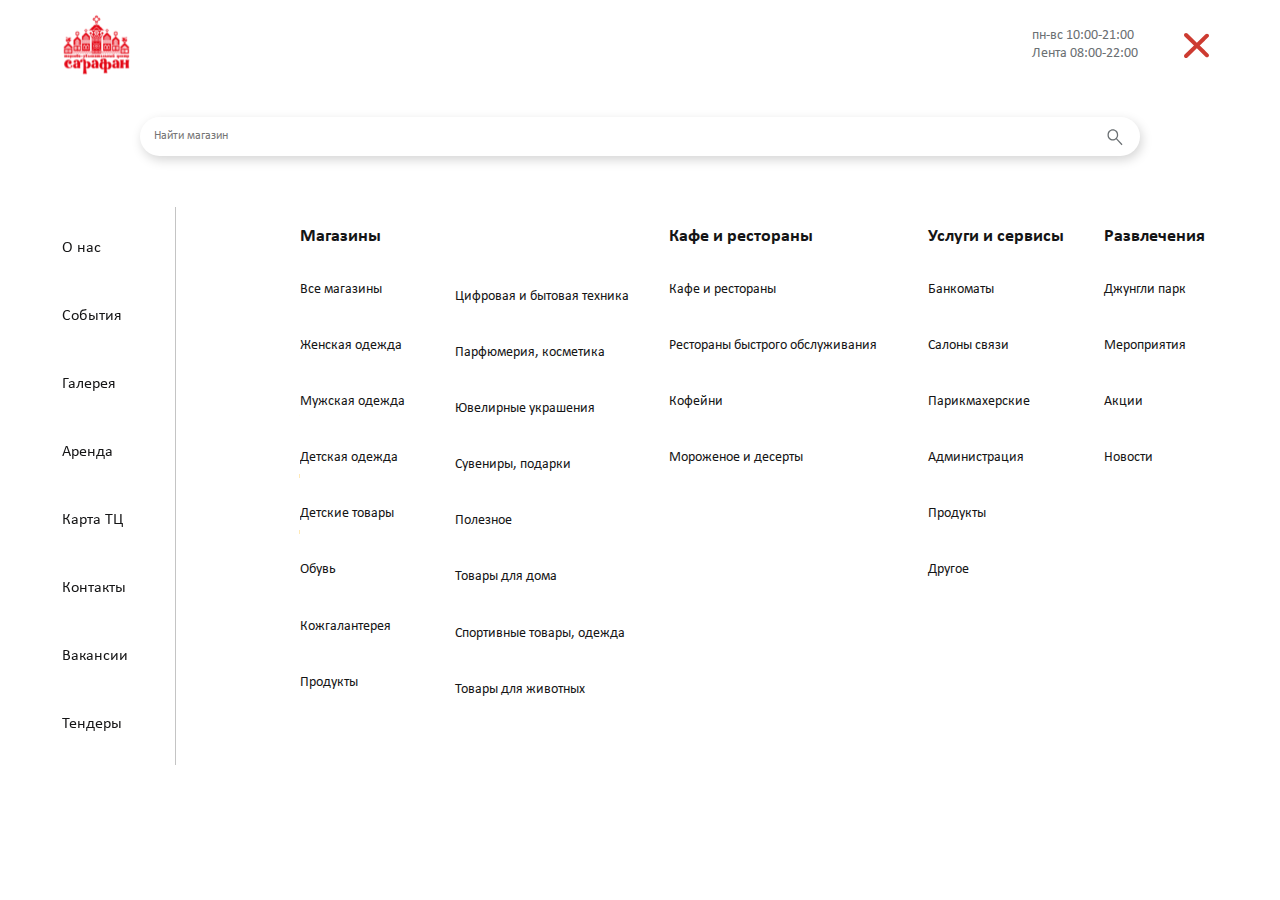
==== commit fcf81307: "feature: to add meadia screen in rent" ====
--- a/index2.html
+++ b/index2.html
@@ -18,7 +18,7 @@
         <p class="header__info">пн-вс 10:00-21:00 Лента 08:00-22:00</p>
         <a href="#" class="header__info">Контакты</a>
         <a href="#" class="header__info">Карта ТЦ</a>
-        <div class="search search_type_burger">
+        <div class="search search_type_burger search_type_burger">
           <input
             class="search__input"
             type="text"
@@ -34,6 +34,17 @@
         </button>
       </div>
     </header>
+    <article class="search search_type_mini">
+        <input
+          class="search__input"
+          type="text"
+          placeholder="Найти магазин"
+          required
+        />
+        <button class="search__button" type="submit">
+          <img src="./images/search.svg" alt="Кнопка поиска" />
+        </button>
+    </article>
       <section class="main-burger">
         <div class="main-burger__container">
             <h3 class="main-burger__title">Магазины</h3>
--- a/pages/index.css
+++ b/pages/index.css
@@ -26,8 +26,11 @@
   justify-content: space-between;
   box-sizing: border-box;
   align-items: center;
+  background: #fff;
   margin: 0 auto;
-  background: #fff;
+}
+
+.header__block {
   box-shadow: 0px 4px 26px 0px rgba(0, 0, 0, 0.09);
 }
 
@@ -101,6 +104,10 @@
   right: 15px;
 }
 
+.search_type_mini {
+  display: none;
+}
+
 .search {
   position: relative;
   margin-right: 117px;
@@ -237,7 +244,7 @@
   padding-bottom: 34px;
 }
 
-.list-item {
+.list__item {
   color: #151516;
   font-family: "Calibri";
   font-size: 14px;
@@ -363,10 +370,14 @@
 .footer {
   padding: 41px 80px;
   background: #fff;
-  box-shadow: 0px 1px 44px 0px rgba(0, 0, 0, 0.12);
   max-width: 1920px;
   box-sizing: border-box;
   display: flex;
+  margin: 0 auto;
+}
+
+.footer__block {
+  box-shadow: 0px 1px 44px 0px rgba(0, 0, 0, 0.12);
 }
 
 .footer__logo {
@@ -507,6 +518,25 @@
   padding-bottom: 0;
 }
 
+@media screen and (max-width: 1650px) {
+  .main-burger__container {
+    margin-right: 100px;
+  }
+
+  .main-burger__container:nth-child(2) {
+    margin-right: 70px;
+  }
+
+  .main-burger__container:nth-child(4) {
+    margin-right: 70px;
+  }
+
+  .rent__image {
+    width: 800px;
+    height: 350px;
+  }
+}
+
 @media screen and (max-width: 1310px) {
   .nav {
     padding-left: 62px;
@@ -558,18 +588,17 @@
     padding-right: 37px;
     padding-bottom: 0;
   }
-  
+
   .search {
-   position: absolute;
-   left: 0;
-   bottom: 0;
-   width: 100%;
-   margin: 0 auto;
-   box-sizing: border-box;
-   max-width: 1000px;
-   min-width: 280px;
-   margin-left: 62px;
-   margin-right: 71px;
+    display: none;
+  }
+
+  .search_type_mini {
+    display: block;
+    margin: 0 auto;
+    max-width: 1000px;
+    margin-bottom: 50px;
+    margin-top: 27px;
   }
 
   .search__input {
@@ -581,24 +610,14 @@
     padding-left: 62px;
     padding-right: 71px;
     padding-top: 13px;
-    padding-bottom: 80px;
+    padding-bottom: 13px;
     justify-content: space-between;
     position: relative;
-    margin-bottom: 50px;
-  }
-}
-
-@media screen and (max-width: 1650px) {
-  .main-burger__container {
-    margin-right: 100px;
-  }
-
-  .main-burger__container:nth-child(2) {
-    margin-right: 70px;
-  }
-
-  .main-burger__container:nth-child(4) {
-    margin-right: 70px;
+  }
+
+  .main {
+    padding-left: 62px;
+    padding-right: 71px;
   }
 }
 
@@ -607,13 +626,23 @@
     padding-left: 200px;
     padding-bottom: 40px;
   }
-}
-
-@media screen and (max-width: 1100px) {
-  .search {
-    max-width: 800px;
-    min-width: 280px;
-   }
+
+  .search_type_mini {
+    max-width: 700px;
+  }
+
+  .rent {
+    flex-direction: column;
+    max-width: 700px;
+    margin: 0 auto;
+    align-items: center;
+  }
+
+  .rent__image {
+   width: 700px;
+   margin-right: 0;
+   margin-bottom: 30px;
+  }
 }
 
 @media screen and (max-width: 980px) {
@@ -656,30 +685,50 @@
     padding-bottom: 48px;
   }
 
-  .header {
+  .search_type_mini {
     margin-bottom: 94px;
   }
 }
 
 @media screen and (max-width: 890px) {
-  .search {
-    max-width: 600px;
-    margin-left: 173px;
-   }
-}
-
-@media screen and (max-width: 780px) {
-  .search {
-    max-width: 400px;
-    margin-left: 173px;
-   }
+  .search_type_mini {
+    max-width: 500px;
+  }
+}
+
+@media screen and (max-width: 768px) {
+ .rent__image {
+    width: 450px;
+    height: 250px;
+ }
+
+ .title {
+  font-size: 35px;
+ }
+
+ .rent__paragraph {
+  font-size: 18px;
+ }
+
+ .rent__container {
+    display: flex;
+    flex-direction: column;
+    align-items: center;
+ }
+
+ .rent__save {
+  font-size: 18px;
+ }
+
+ .rent__subtitle {
+  font-size: 20px;
+ }
 }
 
 @media screen and (max-width: 600px) {
-  .search {
-    max-width: 335px;
-    margin-left: 130px;
-   }
+  .search_type_mini {
+    max-width: 340px;
+  }
 
    .nav {
     padding-inline-start: 0;
@@ -698,25 +747,32 @@
 }
 
 @media screen and (max-width: 550px) {
-  .search {
-    margin-left: 70px;
-   }
+
   .header {
     padding-left: 20px;
     padding-right: 20px;
   }
-  }
-
-  @media screen and (max-width: 430px) {
-    .search {
-      margin-left: 35px;
+
+  .rent__image {
+    width: 300px;
+    height: 150px;
+  }
+
+  .title {
+    font-size: 28px;
+  }
+  }
+
+  @media screen and (max-width: 400px) {
+    .search_type_mini {
       max-width: 280px;
-     }
     }
-
-    @media screen and (max-width: 320px) {
-      .search {
-        margin-left: 20px;
-        max-width: 280px;
-       }
-      }
+    }
+
+
+  @media screen and (max-width: 340px) {
+    .rent__image {
+      width: 250px;
+      height: 130px;
+    }
+    }
